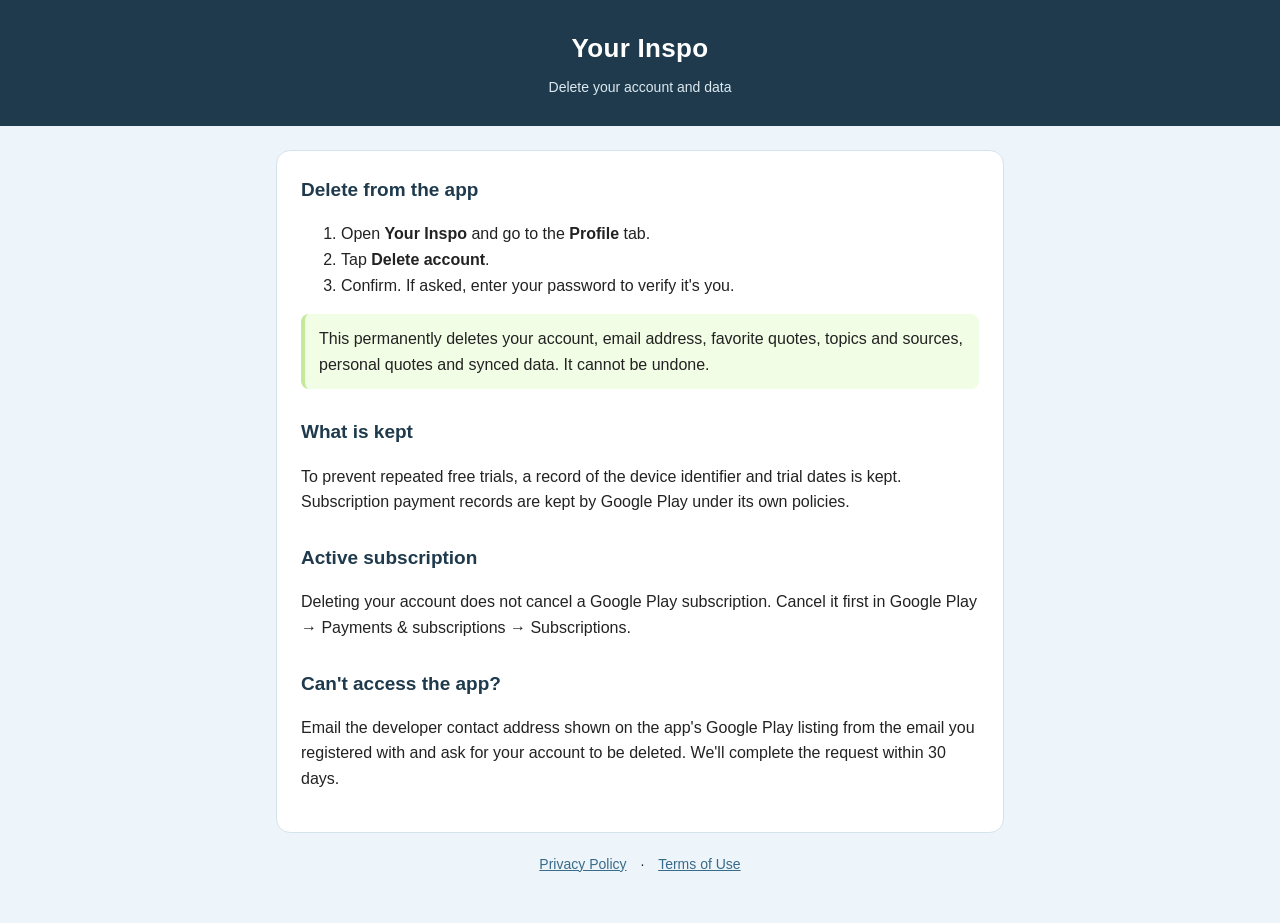
==== delete-account.html @ 9bb7255c "Privacy policy, terms and account deletion pages" ====
<!doctype html>
<html lang="en">
<head>
<meta charset="utf-8">
<meta name="viewport" content="width=device-width, initial-scale=1">
<title>Your Inspo – Delete Your Account</title>
<link rel="stylesheet" href="style.css">
</head>
<body>
<header><h1>Your Inspo</h1><p>Delete your account and data</p></header>
<main><div class="card">
<h2>Delete from the app</h2>
<ol>
<li>Open <strong>Your Inspo</strong> and go to the <strong>Profile</strong> tab.</li>
<li>Tap <strong>Delete account</strong>.</li>
<li>Confirm. If asked, enter your password to verify it's you.</li>
</ol>
<p class="note">This permanently deletes your account, email address, favorite quotes, topics and sources, personal quotes and synced data. It cannot be undone.</p>

<h2>What is kept</h2>
<p>To prevent repeated free trials, a record of the device identifier and trial dates is kept. Subscription payment records are kept by Google Play under its own policies.</p>

<h2>Active subscription</h2>
<p>Deleting your account does not cancel a Google Play subscription. Cancel it first in Google Play → Payments &amp; subscriptions → Subscriptions.</p>

<h2>Can't access the app?</h2>
<p>Email the developer contact address shown on the app's Google Play listing from the email you registered with and ask for your account to be deleted. We'll complete the request within 30 days.</p>
</div>
<nav><a href="privacy.html">Privacy Policy</a> · <a href="terms.html">Terms of Use</a></nav>
</main>
</body>
</html>
---- style.css ----
:root { --bg:#EEF5FA; --card:#FFFFFF; --ink:#222222; --muted:#555555; --navy:#1E3A4C; --blue:#386A89; --green:#C5E89B; --border:#D5E3EC; }
* { box-sizing: border-box; }
body { margin:0; background:var(--bg); color:var(--ink); font:16px/1.6 -apple-system, "Segoe UI", Roboto, Helvetica, Arial, sans-serif; }
header { background:var(--navy); color:#fff; padding:28px 16px; text-align:center; }
header h1 { margin:0; font-size:26px; letter-spacing:.3px; }
header p { margin:6px 0 0; color:#dde9f1; font-size:14px; }
main { max-width:760px; margin:24px auto 48px; padding:0 16px; }
.card { background:var(--card); border:1px solid var(--border); border-radius:14px; padding:24px; }
h2 { color:var(--navy); font-size:19px; margin:28px 0 8px; }
h2:first-child { margin-top:0; }
p, li { color:var(--ink); }
.muted { color:var(--muted); font-size:14px; }
a { color:var(--blue); }
nav { text-align:center; margin-top:20px; font-size:14px; }
nav a { margin:0 10px; }
.note { background:#F2FDE6; border-left:4px solid var(--green); padding:12px 14px; border-radius:8px; }
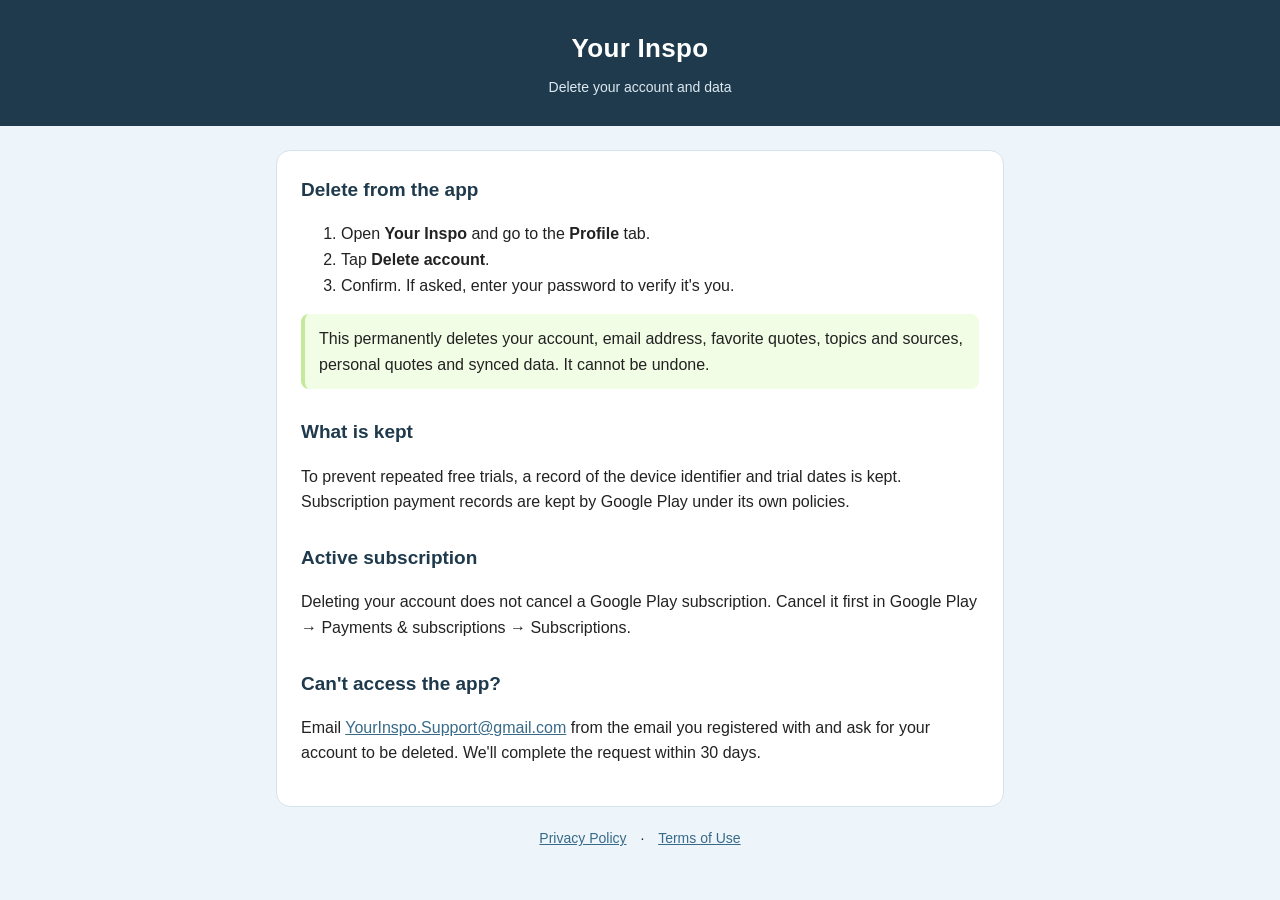
==== commit 309f2eb4: "Add support email" ====
--- a/delete-account.html
+++ b/delete-account.html
@@ -24,7 +24,7 @@
 <p>Deleting your account does not cancel a Google Play subscription. Cancel it first in Google Play → Payments &amp; subscriptions → Subscriptions.</p>
 
 <h2>Can't access the app?</h2>
-<p>Email the developer contact address shown on the app's Google Play listing from the email you registered with and ask for your account to be deleted. We'll complete the request within 30 days.</p>
+<p>Email <a href="mailto:YourInspo.Support@gmail.com">YourInspo.Support@gmail.com</a> from the email you registered with and ask for your account to be deleted. We'll complete the request within 30 days.</p>
 </div>
 <nav><a href="privacy.html">Privacy Policy</a> · <a href="terms.html">Terms of Use</a></nav>
 </main>
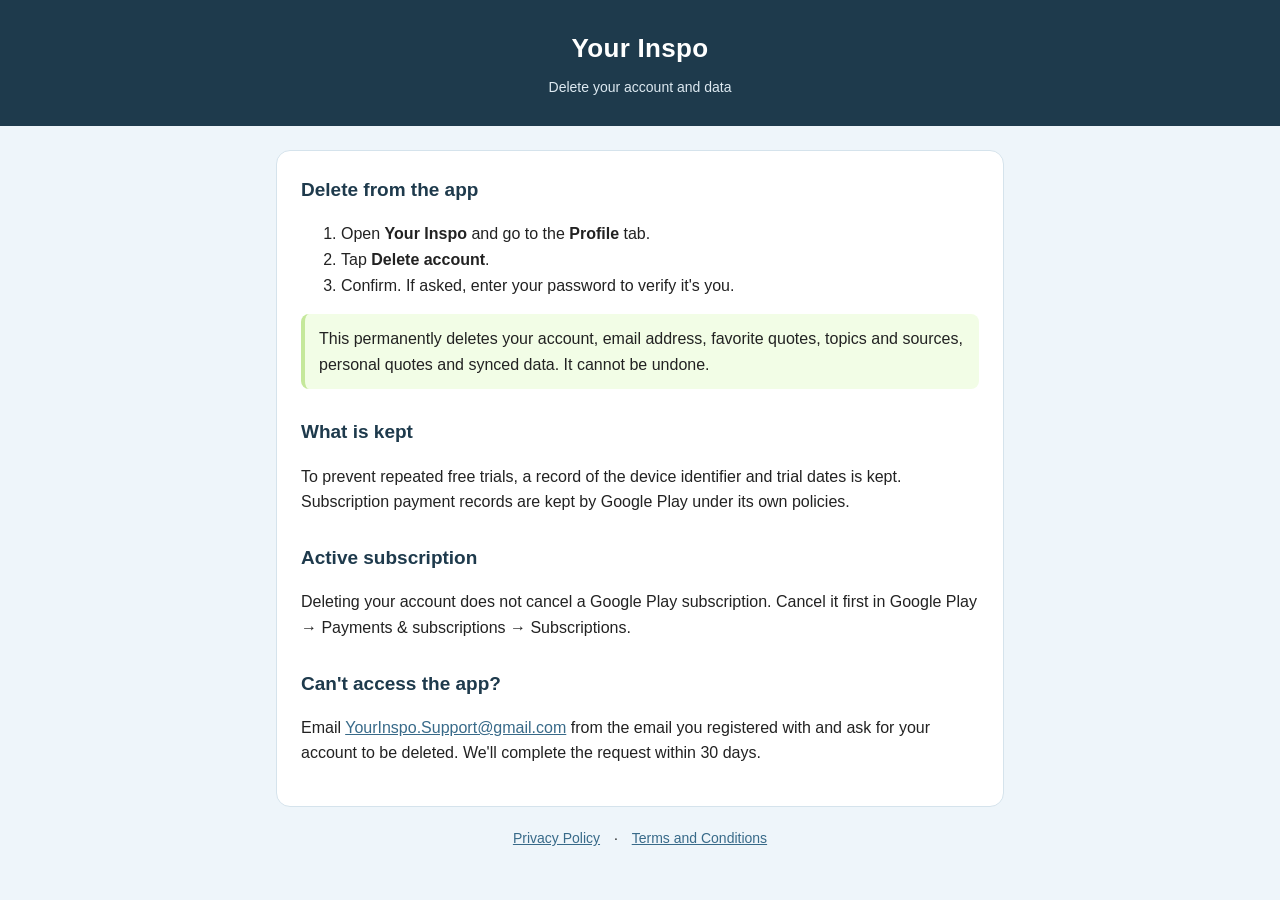
==== commit cb57da0d: "Terms and Conditions: US$3.99, payment details from the app, cancel/pause line Co-Authored-By: Claud" ====
--- a/delete-account.html
+++ b/delete-account.html
@@ -26,7 +26,7 @@
 <h2>Can't access the app?</h2>
 <p>Email <a href="mailto:YourInspo.Support@gmail.com">YourInspo.Support@gmail.com</a> from the email you registered with and ask for your account to be deleted. We'll complete the request within 30 days.</p>
 </div>
-<nav><a href="privacy.html">Privacy Policy</a> · <a href="terms.html">Terms of Use</a></nav>
+<nav><a href="privacy.html">Privacy Policy</a> · <a href="terms.html">Terms and Conditions</a></nav>
 </main>
 </body>
 </html>
